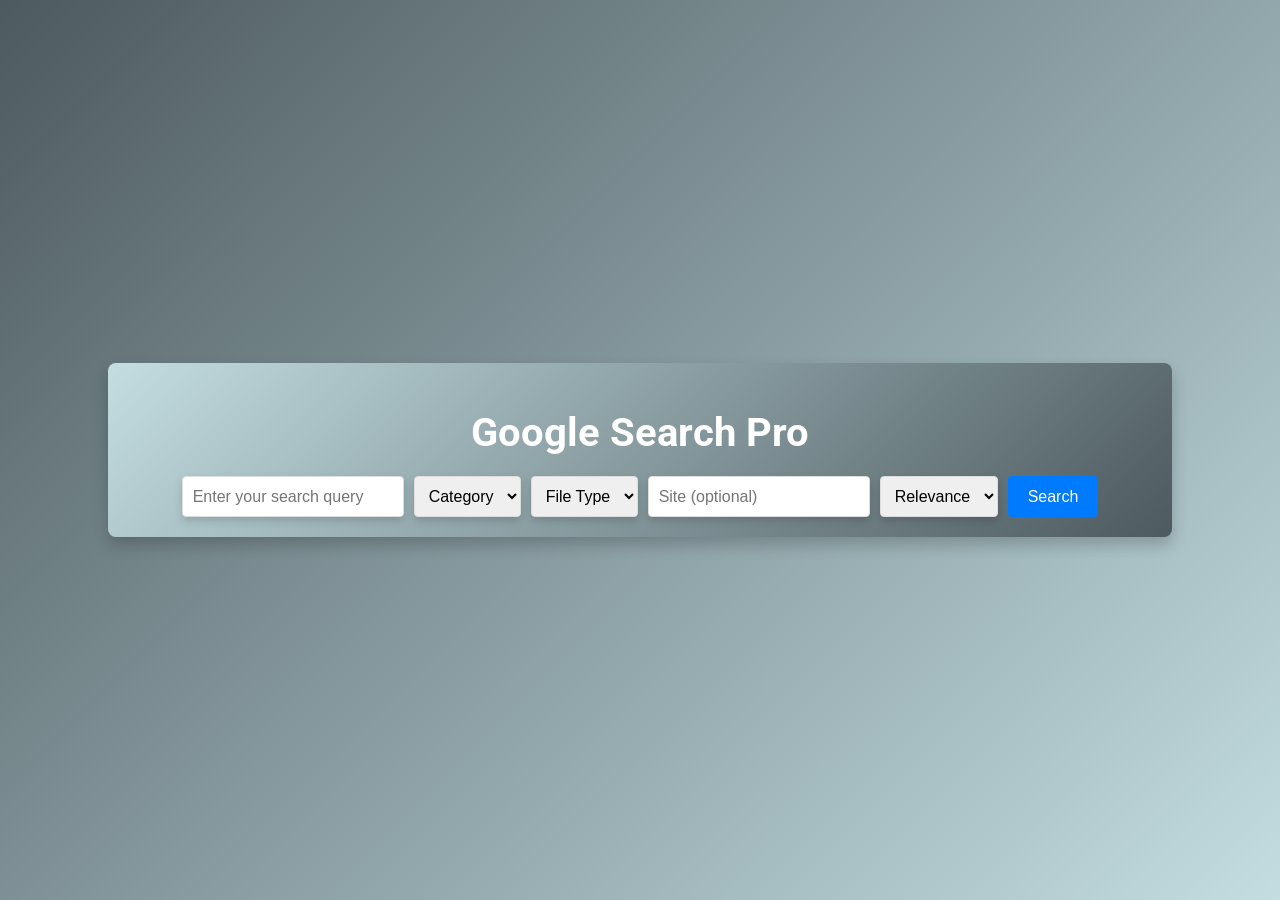
==== index.html @ 37b19005 "Initial commit with project files" ====
<!DOCTYPE html>
<html lang="en">

<head>
    <meta charset="UTF-8">
    <meta name="viewport" content="width=device-width, initial-scale=1.0">
    <title>Google Search Pro</title>
    <link rel="stylesheet" href="styles.css">
    <link href="https://fonts.googleapis.com/css2?family=Roboto:wght@400;500;700&display=swap" rel="stylesheet">
</head>

<body>
    <!-- Toast Notification Container -->
    <div id="toast" class="toast"></div>
    <div class="container">
        <h1>Google Search Pro</h1>
        <form id="dorking-form">
            <input type="text" id="query" placeholder="Enter your search query">

            <select id="category">
                <option value="">Category</option>
                <option value="book">Book</option>
                <option value="music">Music</option>
                <option value="video">Video</option>
            </select>

            <select id="filetype">
                <option value="">File Type</option>
            </select>

            <input type="text" id="site" placeholder="Site (optional)">

            <select id="sort">
                <option value="">Relevance</option>
                <option value="date">Date</option>
            </select>

            <button type="submit">Search</button>
        </form>
    </div>
    <script src="script.js"></script>
</body>

</html>
---- styles.css ----
/* General body styling */
body {
    font-family: 'Roboto', sans-serif;
    background: linear-gradient(135deg, #4d5a5f, #c3dde1);
    margin: 0;
    padding: 0;
    display: flex;
    justify-content: center;
    align-items: center;
    height: 100vh;
}

.container {
    background: linear-gradient(135deg, #c3dde1, #4d5a5f);
    padding: 20px;
    border-radius: 8px;
    box-shadow: 0 8px 16px rgba(0, 0, 0, 0.2);
    width: 80%;
    max-width: 1200px;
}

h1 {
    color: #ffffff;
    text-align: center;
    margin-bottom: 20px;
    font-weight: 700;
    font-size: 2.5rem;
    /* Increased font size for better prominence */
}

/* Form styling */
form {
    display: flex;
    flex-wrap: wrap;
    gap: 10px;
    justify-content: center;
}

input[type="text"],
select {
    padding: 10px;
    border: 1px solid #ddd;
    border-radius: 4px;
    box-shadow: 0 4px 8px rgba(0, 0, 0, 0.15);
    /* Enhanced shadow */
    transition: all 0.3s ease;
    font-size: 1rem;
    /* Consistent font size for inputs and selects */
}

input[type="text"]:focus,
select:focus {
    border-color: #007bff;
    outline: none;
    box-shadow: 0 4px 12px rgba(0, 0, 0, 0.25);
    /* Enhanced shadow on focus */
}

button {
    padding: 10px 20px;
    background: #007bff;
    color: white;
    border: none;
    border-radius: 4px;
    cursor: pointer;
    transition: all 0.3s ease;
    transform: translateY(0);
    font-size: 1rem;
    /* Consistent font size for button */
}

button:hover {
    background: #0056b3;
    transform: translateY(-3px);
    scale: 1.05;
    /* Slight scaling effect on hover */
}

button:active {
    background: #004494;
    transform: translateY(2px);
}

/* Toast Container Styling */
.toast {
    visibility: hidden;
    min-width: 250px;
    margin-left: -125px;
    background-color: #333;
    color: #fff;
    text-align: center;
    border-radius: 2px;
    position: fixed;
    z-index: 1;
    left: 50%;
    bottom: 30px;
    font-size: 17px;
    box-shadow: 0 2px 5px rgba(0, 0, 0, 0.3);
}

.toast.show {
    visibility: visible;
    -webkit-animation: fadeInOut 3s ease;
    animation: fadeInOut 3s ease;
}

@-webkit-keyframes fadeInOut {
    0% {
        opacity: 0;
    }

    10% {
        opacity: 1;
    }

    90% {
        opacity: 1;
    }

    100% {
        opacity: 0;
    }
}

@keyframes fadeInOut {
    0% {
        opacity: 0;
    }

    10% {
        opacity: 1;
    }

    90% {
        opacity: 1;
    }

    100% {
        opacity: 0;
    }
}


/* Responsive Layouts */

/* Tablets and below */
@media (max-width: 768px) {
    .container {
        width: 90%;
        padding: 15px;
    }

    h1 {
        font-size: 2rem;
    }

    form {
        flex-direction: column;
        align-items: center;
    }

    input[type="text"],
    select {
        width: 100%;
        box-sizing: border-box;
    }

    button {
        width: 100%;
    }
}

/* Mobile devices */
@media (max-width: 480px) {
    .container {
        width: 95%;
        padding: 10px;
    }

    h1 {
        font-size: 1.5rem;
    }

    form {
        gap: 5px;
    }

    input[type="text"],
    select {
        padding: 8px;
        font-size: 0.875rem;
    }

    button {
        padding: 8px 16px;
        font-size: 0.875rem;
    }
}
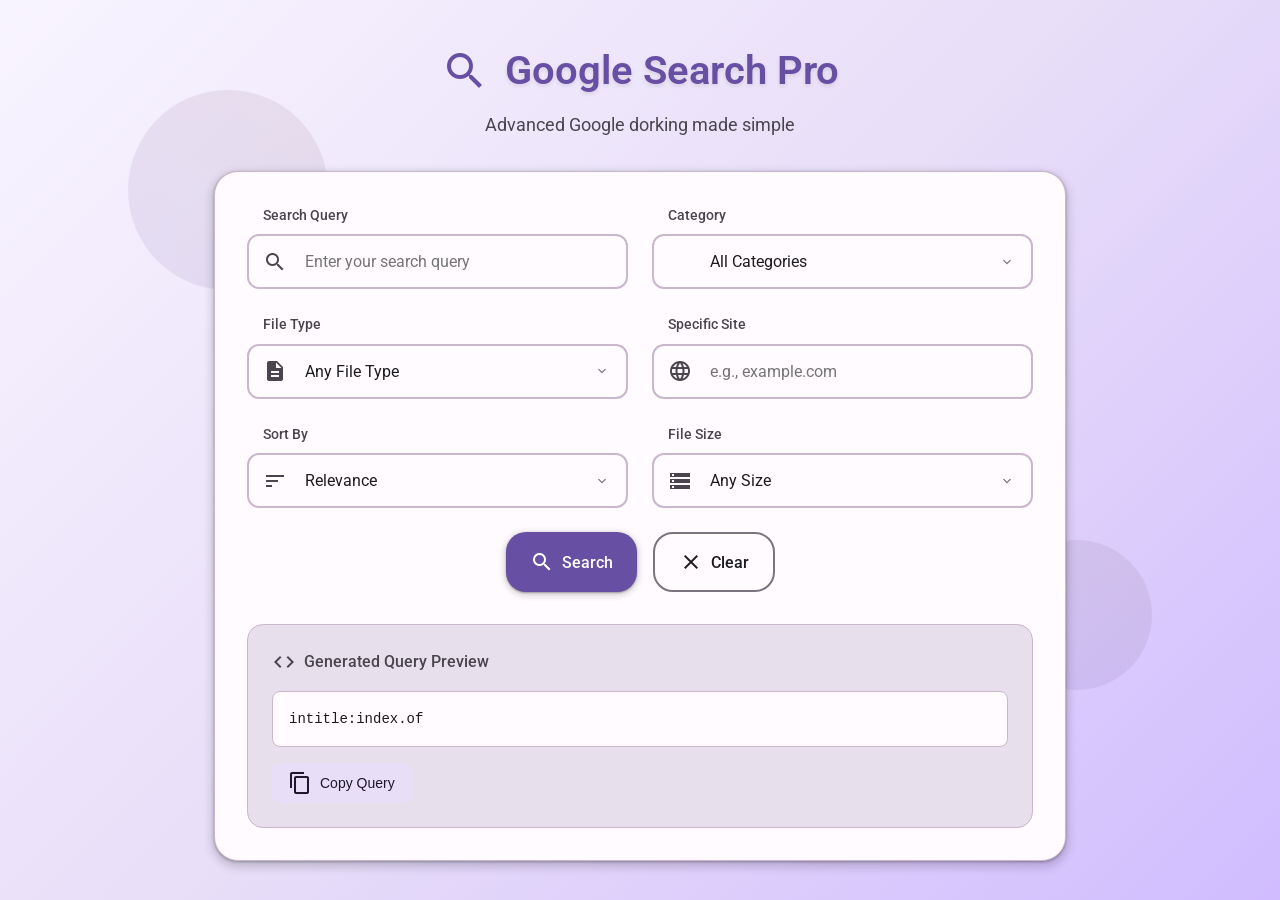
==== commit d561cd56: "refactor" ====
--- a/index.html
+++ b/index.html
@@ -6,38 +6,130 @@
     <meta name="viewport" content="width=device-width, initial-scale=1.0">
     <title>Google Search Pro</title>
     <link rel="stylesheet" href="styles.css">
-    <link href="https://fonts.googleapis.com/css2?family=Roboto:wght@400;500;700&display=swap" rel="stylesheet">
+    <link href="https://fonts.googleapis.com/css2?family=Roboto:wght@300;400;500;600;700&display=swap" rel="stylesheet">
+    <link href="https://fonts.googleapis.com/icon?family=Material+Icons" rel="stylesheet">
 </head>
 
 <body>
     <!-- Toast Notification Container -->
-    <div id="toast" class="toast"></div>
+    <div id="toast" class="toast">
+        <span class="toast-icon material-icons">info</span>
+        <span class="toast-message"></span>
+    </div>
+
+    <!-- Background decoration -->
+    <div class="background-decoration">
+        <div class="floating-shape shape-1"></div>
+        <div class="floating-shape shape-2"></div>
+        <div class="floating-shape shape-3"></div>
+    </div>
+
     <div class="container">
-        <h1>Google Search Pro</h1>
-        <form id="dorking-form">
-            <input type="text" id="query" placeholder="Enter your search query">
+        <div class="header">
+            <div class="logo">
+                <span class="material-icons">search</span>
+                <h1>Google Search Pro</h1>
+            </div>
+            <p class="subtitle">Advanced Google dorking made simple</p>
+        </div>
 
-            <select id="category">
-                <option value="">Category</option>
-                <option value="book">Book</option>
-                <option value="music">Music</option>
-                <option value="video">Video</option>
-            </select>
+        <form id="dorking-form" class="search-form">
+            <div class="form-row">
+                <div class="input-group">
+                    <label for="query">Search Query</label>
+                    <div class="input-container">
+                        <span class="material-icons input-icon">search</span>
+                        <input type="text" id="query" placeholder="Enter your search query">
+                    </div>
+                </div>
 
-            <select id="filetype">
-                <option value="">File Type</option>
-            </select>
+                <div class="input-group">
+                    <label for="category">Category</label>
+                    <div class="select-container">
+                        <span class="material-icons select-icon">category</span>
+                        <select id="category">
+                            <option value="">All Categories</option>
+                            <option value="book">📚 Books & Documents</option>
+                            <option value="music">🎵 Music & Audio</option>
+                            <option value="video">🎬 Videos & Movies</option>
+                            <option value="software">💾 Software & Apps</option>
+                            <option value="image">🖼️ Images & Photos</option>
+                        </select>
+                    </div>
+                </div>
+            </div>
 
-            <input type="text" id="site" placeholder="Site (optional)">
+            <div class="form-row">
+                <div class="input-group">
+                    <label for="filetype">File Type</label>
+                    <div class="select-container">
+                        <span class="material-icons select-icon">description</span>
+                        <select id="filetype">
+                            <option value="">Any File Type</option>
+                        </select>
+                    </div>
+                </div>
 
-            <select id="sort">
-                <option value="">Relevance</option>
-                <option value="date">Date</option>
-            </select>
+                <div class="input-group">
+                    <label for="site">Specific Site</label>
+                    <div class="input-container">
+                        <span class="material-icons input-icon">language</span>
+                        <input type="text" id="site" placeholder="e.g., example.com">
+                    </div>
+                </div>
+            </div>
 
-            <button type="submit">Search</button>
+            <div class="form-row">
+                <div class="input-group">
+                    <label for="sort">Sort By</label>
+                    <div class="select-container">
+                        <span class="material-icons select-icon">sort</span>
+                        <select id="sort">
+                            <option value="">Relevance</option>
+                            <option value="date">Date Modified</option>
+                        </select>
+                    </div>
+                </div>
+
+                <div class="input-group">
+                    <label for="size">File Size</label>
+                    <div class="select-container">
+                        <span class="material-icons select-icon">storage</span>
+                        <select id="size">
+                            <option value="">Any Size</option>
+                            <option value="small">Small (< 10MB)</option>
+                            <option value="medium">Medium (10MB - 100MB)</option>
+                            <option value="large">Large (> 100MB)</option>
+                        </select>
+                    </div>
+                </div>
+            </div>
+
+            <div class="button-group">
+                <button type="submit" class="search-btn">
+                    <span class="material-icons">search</span>
+                    <span>Search</span>
+                </button>
+                <button type="button" id="clear-btn" class="clear-btn">
+                    <span class="material-icons">clear</span>
+                    <span>Clear</span>
+                </button>
+            </div>
+
+            <div class="query-preview">
+                <div class="preview-header">
+                    <span class="material-icons">code</span>
+                    <span>Generated Query Preview</span>
+                </div>
+                <div id="query-display" class="query-text">Enter search parameters to see the generated query</div>
+                <button type="button" id="copy-query" class="copy-btn">
+                    <span class="material-icons">content_copy</span>
+                    <span>Copy Query</span>
+                </button>
+            </div>
         </form>
     </div>
+
     <script src="script.js"></script>
 </body>
 
--- a/styles.css
+++ b/styles.css
@@ -1,198 +1,500 @@
-/* General body styling */
+/* Material Design 3 Variables */
+:root {
+    --primary: #6750a4;
+    --primary-container: #eaddff;
+    --on-primary: #ffffff;
+    --on-primary-container: #21005d;
+    --secondary: #625b71;
+    --secondary-container: #e8def8;
+    --on-secondary: #ffffff;
+    --on-secondary-container: #1d192b;
+    --tertiary: #7d5260;
+    --tertiary-container: #ffd8e4;
+    --on-tertiary: #ffffff;
+    --on-tertiary-container: #31111d;
+    --error: #ba1a1a;
+    --error-container: #ffdad6;
+    --on-error: #ffffff;
+    --on-error-container: #410002;
+    --background: #fffbfe;
+    --on-background: #1c1b1f;
+    --surface: #fffbfe;
+    --surface-variant: #e7e0ec;
+    --on-surface: #1c1b1f;
+    --on-surface-variant: #49454f;
+    --outline: #79747e;
+    --outline-variant: #cab6cd;
+    --shadow: #000000;
+    --surface-tint: #6750a4;
+    --inverse-surface: #313033;
+    --inverse-on-surface: #f4eff4;
+    --inverse-primary: #d0bcff;
+    --elevation-1: 0px 1px 2px rgba(0, 0, 0, 0.3), 0px 1px 3px 1px rgba(0, 0, 0, 0.15);
+    --elevation-2: 0px 1px 2px rgba(0, 0, 0, 0.3), 0px 2px 6px 2px rgba(0, 0, 0, 0.15);
+    --elevation-3: 0px 1px 3px rgba(0, 0, 0, 0.3), 0px 4px 8px 3px rgba(0, 0, 0, 0.15);
+    --elevation-4: 0px 2px 3px rgba(0, 0, 0, 0.3), 0px 6px 10px 4px rgba(0, 0, 0, 0.15);
+    --elevation-5: 0px 4px 4px rgba(0, 0, 0, 0.3), 0px 8px 12px 6px rgba(0, 0, 0, 0.15);
+}
+
+/* Reset and base styles */
+* {
+    margin: 0;
+    padding: 0;
+    box-sizing: border-box;
+}
+
 body {
     font-family: 'Roboto', sans-serif;
-    background: linear-gradient(135deg, #4d5a5f, #c3dde1);
+    background: linear-gradient(135deg, #f8f4ff 0%, #e8def8 50%, #d0bcff 100%);
+    background-attachment: fixed;
+    color: var(--on-background);
+    line-height: 1.6;
+    min-height: 100vh;
+    overflow-x: hidden;
+    position: relative;
+}
+
+/* Background decoration */
+.background-decoration {
+    position: fixed;
+    top: 0;
+    left: 0;
+    width: 100%;
+    height: 100%;
+    pointer-events: none;
+    z-index: -1;
+}
+
+.floating-shape {
+    position: absolute;
+    border-radius: 50%;
+    background: linear-gradient(45deg, var(--primary), var(--tertiary));
+    opacity: 0.1;
+    animation: float 20s infinite linear;
+}
+
+.shape-1 {
+    width: 200px;
+    height: 200px;
+    top: 10%;
+    left: 10%;
+    animation-delay: 0s;
+}
+
+.shape-2 {
+    width: 150px;
+    height: 150px;
+    top: 60%;
+    right: 10%;
+    animation-delay: -7s;
+}
+
+.shape-3 {
+    width: 100px;
+    height: 100px;
+    bottom: 20%;
+    left: 60%;
+    animation-delay: -14s;
+}
+
+@keyframes float {
+    0% { transform: translateY(0px) rotate(0deg); }
+    33% { transform: translateY(-20px) rotate(120deg); }
+    66% { transform: translateY(20px) rotate(240deg); }
+    100% { transform: translateY(0px) rotate(360deg); }
+}
+
+/* Main container */
+.container {
+    max-width: 900px;
+    margin: 0 auto;
+    padding: 24px;
+    min-height: 100vh;
+    display: flex;
+    flex-direction: column;
+    justify-content: center;
+    animation: slideInUp 0.8s ease-out;
+}
+
+@keyframes slideInUp {
+    from {
+        opacity: 0;
+        transform: translateY(30px);
+    }
+    to {
+        opacity: 1;
+        transform: translateY(0);
+    }
+}
+
+/* Header */
+.header {
+    text-align: center;
+    margin-bottom: 32px;
+    animation: fadeIn 1s ease-out 0.2s both;
+}
+
+.logo {
+    display: flex;
+    align-items: center;
+    justify-content: center;
+    gap: 16px;
+    margin-bottom: 8px;
+}
+
+.logo .material-icons {
+    font-size: 48px;
+    color: var(--primary);
+    animation: pulse 2s ease-in-out infinite;
+}
+
+@keyframes pulse {
+    0%, 100% { transform: scale(1); }
+    50% { transform: scale(1.1); }
+}
+
+.header h1 {
+    color: var(--primary);
+    font-size: 2.5rem;
+    font-weight: 600;
     margin: 0;
-    padding: 0;
-    display: flex;
-    justify-content: center;
-    align-items: center;
-    height: 100vh;
-}
-
-.container {
-    background: linear-gradient(135deg, #c3dde1, #4d5a5f);
-    padding: 20px;
-    border-radius: 8px;
-    box-shadow: 0 8px 16px rgba(0, 0, 0, 0.2);
-    width: 80%;
-    max-width: 1200px;
-}
-
-h1 {
-    color: #ffffff;
-    text-align: center;
-    margin-bottom: 20px;
-    font-weight: 700;
-    font-size: 2.5rem;
-    /* Increased font size for better prominence */
-}
-
-/* Form styling */
-form {
-    display: flex;
-    flex-wrap: wrap;
-    gap: 10px;
-    justify-content: center;
-}
-
+    text-shadow: 0 2px 4px rgba(0, 0, 0, 0.1);
+}
+
+.subtitle {
+    color: var(--on-surface-variant);
+    font-size: 1.1rem;
+    font-weight: 400;
+    margin-top: 8px;
+}
+
+@keyframes fadeIn {
+    from { opacity: 0; transform: translateY(20px); }
+    to { opacity: 1; transform: translateY(0); }
+}
+
+/* Search form */
+.search-form {
+    background: var(--surface);
+    border-radius: 24px;
+    padding: 32px;
+    box-shadow: var(--elevation-3);
+    border: 1px solid var(--outline-variant);
+    animation: fadeIn 1s ease-out 0.4s both;
+}
+
+.form-row {
+    display: grid;
+    grid-template-columns: 1fr 1fr;
+    gap: 24px;
+    margin-bottom: 24px;
+}
+
+.input-group {
+    display: flex;
+    flex-direction: column;
+    gap: 8px;
+}
+
+.input-group label {
+    font-size: 0.875rem;
+    font-weight: 500;
+    color: var(--on-surface-variant);
+    margin-left: 16px;
+}
+
+/* Input containers */
+.input-container,
+.select-container {
+    position: relative;
+    display: flex;
+    align-items: center;
+}
+
+.input-icon,
+.select-icon {
+    position: absolute;
+    left: 16px;
+    color: var(--on-surface-variant);
+    font-size: 20px;
+    z-index: 1;
+    transition: color 0.3s ease;
+}
+
+/* Input fields */
 input[type="text"],
 select {
-    padding: 10px;
-    border: 1px solid #ddd;
-    border-radius: 4px;
-    box-shadow: 0 4px 8px rgba(0, 0, 0, 0.15);
-    /* Enhanced shadow */
+    width: 100%;
+    padding: 16px 16px 16px 56px;
+    border: 2px solid var(--outline-variant);
+    border-radius: 12px;
+    background: var(--surface);
+    color: var(--on-surface);
+    font-size: 1rem;
+    font-family: 'Roboto', sans-serif;
     transition: all 0.3s ease;
-    font-size: 1rem;
-    /* Consistent font size for inputs and selects */
+    outline: none;
 }
 
 input[type="text"]:focus,
 select:focus {
-    border-color: #007bff;
-    outline: none;
-    box-shadow: 0 4px 12px rgba(0, 0, 0, 0.25);
-    /* Enhanced shadow on focus */
-}
-
-button {
-    padding: 10px 20px;
-    background: #007bff;
-    color: white;
+    border-color: var(--primary);
+    box-shadow: 0 0 0 3px rgba(103, 80, 164, 0.12);
+}
+
+input[type="text"]:focus + .input-icon,
+select:focus + .select-icon {
+    color: var(--primary);
+}
+
+/* Select specific styles */
+select {
+    cursor: pointer;
+    appearance: none;
+    background-image: url("data:image/svg+xml,%3csvg xmlns='http://www.w3.org/2000/svg' fill='none' viewBox='0 0 20 20'%3e%3cpath stroke='%236b7280' stroke-linecap='round' stroke-linejoin='round' stroke-width='1.5' d='M6 8l4 4 4-4'/%3e%3c/svg%3e");
+    background-position: right 16px center;
+    background-repeat: no-repeat;
+    background-size: 16px;
+    padding-right: 56px;
+}
+
+/* Button group */
+.button-group {
+    display: flex;
+    gap: 16px;
+    justify-content: center;
+    margin-bottom: 32px;
+}
+
+/* Buttons */
+.search-btn,
+.clear-btn {
+    display: flex;
+    align-items: center;
+    gap: 8px;
+    padding: 16px 24px;
     border: none;
-    border-radius: 4px;
+    border-radius: 20px;
+    font-size: 1rem;
+    font-weight: 500;
+    font-family: 'Roboto', sans-serif;
     cursor: pointer;
     transition: all 0.3s ease;
+    text-decoration: none;
+    position: relative;
+    overflow: hidden;
+}
+
+.search-btn {
+    background: var(--primary);
+    color: var(--on-primary);
+    box-shadow: var(--elevation-2);
+}
+
+.search-btn:hover {
+    background: color-mix(in srgb, var(--primary) 85%, black);
+    box-shadow: var(--elevation-4);
+    transform: translateY(-2px);
+}
+
+.search-btn:active {
     transform: translateY(0);
-    font-size: 1rem;
-    /* Consistent font size for button */
-}
-
-button:hover {
-    background: #0056b3;
-    transform: translateY(-3px);
-    scale: 1.05;
-    /* Slight scaling effect on hover */
-}
-
-button:active {
-    background: #004494;
-    transform: translateY(2px);
-}
-
-/* Toast Container Styling */
+    box-shadow: var(--elevation-2);
+}
+
+.clear-btn {
+    background: var(--surface);
+    color: var(--on-surface);
+    border: 2px solid var(--outline);
+}
+
+.clear-btn:hover {
+    background: var(--surface-variant);
+    transform: translateY(-2px);
+}
+
+/* Query preview */
+.query-preview {
+    background: var(--surface-variant);
+    border-radius: 16px;
+    padding: 24px;
+    margin-top: 24px;
+    border: 1px solid var(--outline-variant);
+}
+
+.preview-header {
+    display: flex;
+    align-items: center;
+    gap: 8px;
+    margin-bottom: 16px;
+    color: var(--on-surface-variant);
+    font-weight: 500;
+}
+
+.query-text {
+    background: var(--surface);
+    padding: 16px;
+    border-radius: 8px;
+    font-family: 'Courier New', monospace;
+    font-size: 0.875rem;
+    color: var(--on-surface);
+    border: 1px solid var(--outline-variant);
+    word-break: break-all;
+    min-height: 50px;
+    display: flex;
+    align-items: center;
+    margin-bottom: 16px;
+}
+
+.copy-btn {
+    display: flex;
+    align-items: center;
+    gap: 8px;
+    padding: 8px 16px;
+    background: var(--secondary-container);
+    color: var(--on-secondary-container);
+    border: none;
+    border-radius: 8px;
+    font-size: 0.875rem;
+    cursor: pointer;
+    transition: all 0.3s ease;
+}
+
+.copy-btn:hover {
+    background: color-mix(in srgb, var(--secondary-container) 85%, black);
+}
+
+/* Toast notifications */
 .toast {
-    visibility: hidden;
-    min-width: 250px;
-    margin-left: -125px;
-    background-color: #333;
-    color: #fff;
-    text-align: center;
-    border-radius: 2px;
     position: fixed;
-    z-index: 1;
-    left: 50%;
-    bottom: 30px;
-    font-size: 17px;
-    box-shadow: 0 2px 5px rgba(0, 0, 0, 0.3);
+    top: 24px;
+    right: 24px;
+    background: var(--inverse-surface);
+    color: var(--inverse-on-surface);
+    padding: 16px 20px;
+    border-radius: 8px;
+    box-shadow: var(--elevation-3);
+    display: flex;
+    align-items: center;
+    gap: 12px;
+    z-index: 1000;
+    transform: translateX(400px);
+    opacity: 0;
+    transition: all 0.3s ease;
 }
 
 .toast.show {
-    visibility: visible;
-    -webkit-animation: fadeInOut 3s ease;
-    animation: fadeInOut 3s ease;
-}
-
-@-webkit-keyframes fadeInOut {
-    0% {
-        opacity: 0;
-    }
-
-    10% {
-        opacity: 1;
-    }
-
-    90% {
-        opacity: 1;
-    }
-
-    100% {
-        opacity: 0;
-    }
-}
-
-@keyframes fadeInOut {
-    0% {
-        opacity: 0;
-    }
-
-    10% {
-        opacity: 1;
-    }
-
-    90% {
-        opacity: 1;
-    }
-
-    100% {
-        opacity: 0;
-    }
-}
-
-
-/* Responsive Layouts */
-
-/* Tablets and below */
+    transform: translateX(0);
+    opacity: 1;
+}
+
+.toast-icon {
+    font-size: 20px;
+}
+
+.toast-message {
+    font-weight: 500;
+}
+
+/* Responsive design */
 @media (max-width: 768px) {
     .container {
-        width: 90%;
-        padding: 15px;
-    }
-
-    h1 {
+        padding: 16px;
+    }
+    
+    .header h1 {
         font-size: 2rem;
     }
-
-    form {
+    
+    .search-form {
+        padding: 24px 20px;
+        border-radius: 16px;
+    }
+    
+    .form-row {
+        grid-template-columns: 1fr;
+        gap: 16px;
+        margin-bottom: 20px;
+    }
+    
+    .button-group {
         flex-direction: column;
-        align-items: center;
-    }
-
+        align-items: stretch;
+    }
+    
+    .search-btn,
+    .clear-btn {
+        justify-content: center;
+    }
+    
+    .toast {
+        top: 16px;
+        right: 16px;
+        left: 16px;
+        transform: translateY(-100px);
+    }
+    
+    .toast.show {
+        transform: translateY(0);
+    }
+}
+
+@media (max-width: 480px) {
+    .logo {
+        flex-direction: column;
+        gap: 8px;
+    }
+    
+    .logo .material-icons {
+        font-size: 36px;
+    }
+    
+    .header h1 {
+        font-size: 1.75rem;
+    }
+    
+    .subtitle {
+        font-size: 1rem;
+    }
+    
     input[type="text"],
     select {
-        width: 100%;
-        box-sizing: border-box;
-    }
-
-    button {
-        width: 100%;
-    }
-}
-
-/* Mobile devices */
-@media (max-width: 480px) {
-    .container {
-        width: 95%;
-        padding: 10px;
-    }
-
-    h1 {
-        font-size: 1.5rem;
-    }
-
-    form {
-        gap: 5px;
-    }
-
-    input[type="text"],
-    select {
-        padding: 8px;
+        padding: 14px 14px 14px 48px;
         font-size: 0.875rem;
     }
-
-    button {
-        padding: 8px 16px;
+    
+    .input-icon,
+    .select-icon {
+        left: 14px;
+        font-size: 18px;
+    }
+    
+    .search-btn,
+    .clear-btn {
+        padding: 14px 20px;
         font-size: 0.875rem;
     }
 }
+
+/* Smooth transitions for all interactive elements */
+* {
+    transition: color 0.3s ease, background-color 0.3s ease, border-color 0.3s ease, transform 0.3s ease, box-shadow 0.3s ease;
+}
+
+/* Custom scrollbar */
+::-webkit-scrollbar {
+    width: 8px;
+}
+
+::-webkit-scrollbar-track {
+    background: var(--surface-variant);
+}
+
+::-webkit-scrollbar-thumb {
+    background: var(--outline);
+    border-radius: 4px;
+}
+
+::-webkit-scrollbar-thumb:hover {
+    background: var(--on-surface-variant);
+}
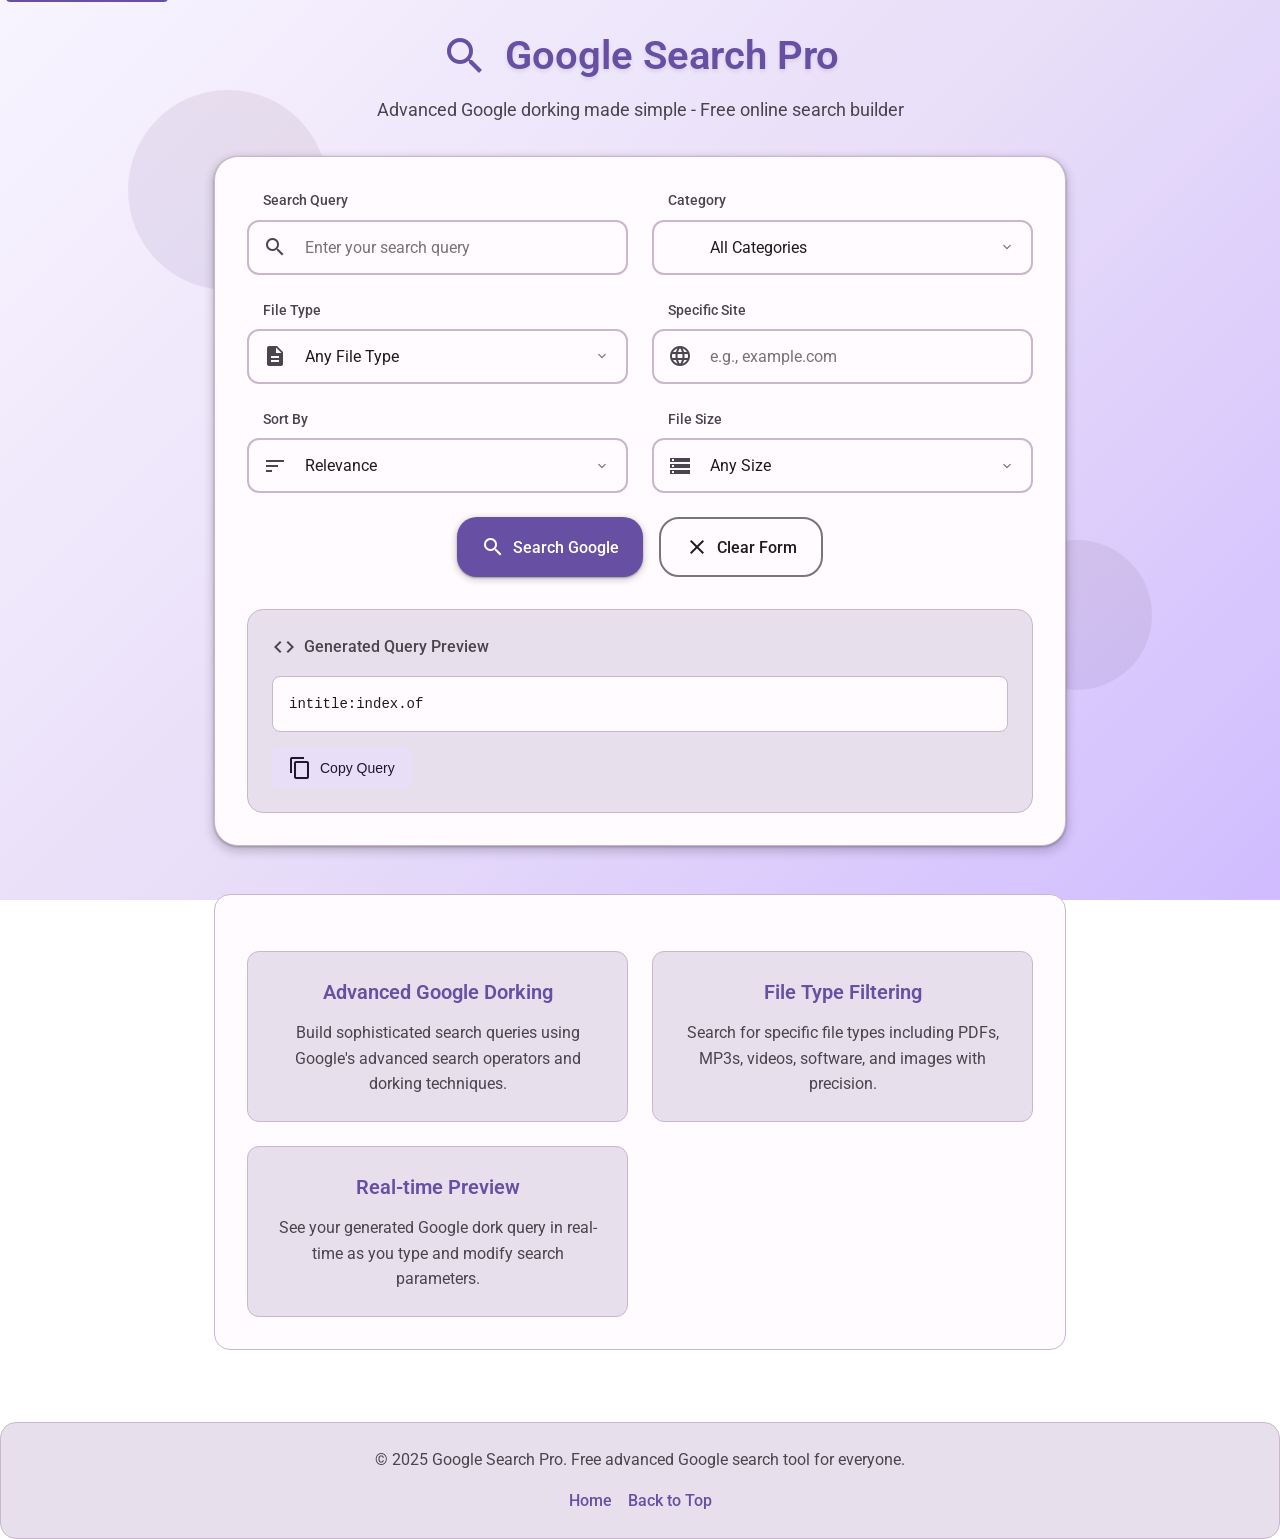
==== commit 3439d5b3: "seo" ====
--- a/index.html
+++ b/index.html
@@ -1,136 +1,287 @@
 <!DOCTYPE html>
-<html lang="en">
+<html lang="en" itemscope itemtype="https://schema.org/WebApplication">
 
 <head>
     <meta charset="UTF-8">
     <meta name="viewport" content="width=device-width, initial-scale=1.0">
-    <title>Google Search Pro</title>
+    
+    <!-- Primary Meta Tags -->
+    <title>Google Search Pro - Advanced Google Dorking Tool | Free Online Search Builder</title>
+    <meta name="title" content="Google Search Pro - Advanced Google Dorking Tool | Free Online Search Builder">
+    <meta name="description" content="Free advanced Google search tool with dorking capabilities. Build complex search queries, filter by file types, search specific sites. Find books, music, videos, software & images easily.">
+    <meta name="keywords" content="google search, google dorking, advanced search, file search, dork queries, search tool, find files, search builder, google hacks, intitle index of, advanced google search, search operators, google dorks, file finder, search engine, web search, google search tips, search techniques, online search tool, free search tool">
+    <meta name="author" content="Google Search Pro">
+    <meta name="robots" content="index, follow">
+    <meta name="language" content="English">
+    <meta name="revisit-after" content="1 days">
+    
+    <!-- Canonical URL -->
+    <link rel="canonical" href="https://googlesearchpro.netlify.app/">
+    
+    <!-- Open Graph / Facebook -->
+    <meta property="og:type" content="website">
+    <meta property="og:url" content="https://googlesearchpro.netlify.app/">
+    <meta property="og:title" content="Google Search Pro - Advanced Google Dorking Tool">
+    <meta property="og:description" content="Free advanced Google search tool with dorking capabilities. Build complex search queries, filter by file types, search specific sites. Find books, music, videos, software & images easily.">
+    <meta property="og:image" content="https://googlesearchpro.netlify.app/og-image.png">
+    <meta property="og:image:width" content="1200">
+    <meta property="og:image:height" content="630">
+    <meta property="og:site_name" content="Google Search Pro">
+    <meta property="og:locale" content="en_US">
+    
+    <!-- Twitter -->
+    <meta property="twitter:card" content="summary_large_image">
+    <meta property="twitter:url" content="https://googlesearchpro.netlify.app/">
+    <meta property="twitter:title" content="Google Search Pro - Advanced Google Dorking Tool">
+    <meta property="twitter:description" content="Free advanced Google search tool with dorking capabilities. Build complex search queries, filter by file types, search specific sites.">
+    <meta property="twitter:image" content="https://googlesearchpro.netlify.app/og-image.png">
+    <meta property="twitter:creator" content="@GoogleSearchPro">
+    
+    <!-- Structured Data / Schema.org -->
+    <script type="application/ld+json">
+    {
+        "@context": "https://schema.org",
+        "@type": "WebApplication",
+        "name": "Google Search Pro",
+        "description": "Advanced Google search tool with dorking capabilities for building complex search queries",
+        "url": "https://googlesearchpro.netlify.app/",
+        "applicationCategory": "SearchEngine",
+        "operatingSystem": "Any",
+        "browserRequirements": "Requires HTML5 support",
+        "softwareVersion": "2.0",
+        "author": {
+            "@type": "Organization",
+            "name": "Google Search Pro"
+        },
+        "offers": {
+            "@type": "Offer",
+            "price": "0",
+            "priceCurrency": "USD"
+        },
+        "aggregateRating": {
+            "@type": "AggregateRating",
+            "ratingValue": "4.8",
+            "ratingCount": "150"
+        },
+        "features": [
+            "Advanced Google Dorking",
+            "File Type Filtering",
+            "Site-Specific Search",
+            "Real-time Query Preview",
+            "Material Design Interface"
+        ]
+    }
+    </script>
+    
+    <!-- Additional SEO Meta Tags -->
+    <meta name="theme-color" content="#6750a4">
+    <meta name="msapplication-TileColor" content="#6750a4">
+    <meta name="application-name" content="Google Search Pro">
+    <meta name="apple-mobile-web-app-title" content="Google Search Pro">
+    <meta name="apple-mobile-web-app-capable" content="yes">
+    <meta name="apple-mobile-web-app-status-bar-style" content="default">
+    
+    <!-- Favicon -->
+    <link rel="icon" type="image/x-icon" href="favicon.ico">
+    <link rel="apple-touch-icon" sizes="180x180" href="apple-touch-icon.png">
+    <link rel="icon" type="image/png" sizes="32x32" href="favicon-32x32.png">
+    <link rel="icon" type="image/png" sizes="16x16" href="favicon-16x16.png">
+    <link rel="manifest" href="manifest.json">
+    
+    <!-- Preload Critical Resources -->
+    <link rel="preload" href="https://fonts.googleapis.com/css2?family=Roboto:wght@300;400;500;600;700&display=swap" as="style">
+    <link rel="preload" href="https://fonts.googleapis.com/icon?family=Material+Icons" as="style">
+    <link rel="preload" href="styles.css" as="style">
+    
+    <!-- Stylesheets -->
     <link rel="stylesheet" href="styles.css">
     <link href="https://fonts.googleapis.com/css2?family=Roboto:wght@300;400;500;600;700&display=swap" rel="stylesheet">
     <link href="https://fonts.googleapis.com/icon?family=Material+Icons" rel="stylesheet">
+    
+    <!-- DNS Prefetch -->
+    <link rel="dns-prefetch" href="//www.google.com">
+    <link rel="dns-prefetch" href="//fonts.googleapis.com">
+    <link rel="dns-prefetch" href="//fonts.gstatic.com">
+    
+    <!-- Performance Optimization -->
+    <link rel="prefetch" href="script.js">
 </head>
 
 <body>
+    <!-- Skip to content for accessibility -->
+    <a href="#main-content" class="skip-link">Skip to main content</a>
+    
     <!-- Toast Notification Container -->
-    <div id="toast" class="toast">
+    <div id="toast" class="toast" role="alert" aria-live="polite">
         <span class="toast-icon material-icons">info</span>
         <span class="toast-message"></span>
     </div>
 
     <!-- Background decoration -->
-    <div class="background-decoration">
+    <div class="background-decoration" aria-hidden="true">
         <div class="floating-shape shape-1"></div>
         <div class="floating-shape shape-2"></div>
         <div class="floating-shape shape-3"></div>
     </div>
 
-    <div class="container">
-        <div class="header">
+    <main id="main-content" class="container">
+        <header class="header">
             <div class="logo">
-                <span class="material-icons">search</span>
+                <span class="material-icons" aria-hidden="true">search</span>
                 <h1>Google Search Pro</h1>
             </div>
-            <p class="subtitle">Advanced Google dorking made simple</p>
+            <p class="subtitle">Advanced Google dorking made simple - Free online search builder</p>
+        </header>
+
+        <section class="search-section">
+            <h2 class="sr-only">Advanced Google Search Builder</h2>
+            <form id="dorking-form" class="search-form" role="search" aria-label="Advanced Google Search Builder">
+                <div class="form-row">
+                    <div class="input-group">
+                        <label for="query">Search Query</label>
+                        <div class="input-container">
+                            <span class="material-icons input-icon" aria-hidden="true">search</span>
+                            <input type="text" id="query" name="query" placeholder="Enter your search query" autocomplete="off" aria-describedby="query-help">
+                            <div id="query-help" class="sr-only">Enter keywords to search for files and content</div>
+                        </div>
+                    </div>
+
+                    <div class="input-group">
+                        <label for="category">Category</label>
+                        <div class="select-container">
+                            <span class="material-icons select-icon" aria-hidden="true">category</span>
+                            <select id="category" name="category" aria-describedby="category-help">
+                                <option value="">All Categories</option>
+                                <option value="book">📚 Books & Documents</option>
+                                <option value="music">🎵 Music & Audio</option>
+                                <option value="video">🎬 Videos & Movies</option>
+                                <option value="software">💾 Software & Apps</option>
+                                <option value="image">🖼️ Images & Photos</option>
+                            </select>
+                            <div id="category-help" class="sr-only">Choose a content category to filter search results</div>
+                        </div>
+                    </div>
+                </div>
+
+                <div class="form-row">
+                    <div class="input-group">
+                        <label for="filetype">File Type</label>
+                        <div class="select-container">
+                            <span class="material-icons select-icon" aria-hidden="true">description</span>
+                            <select id="filetype" name="filetype" aria-describedby="filetype-help">
+                                <option value="">Any File Type</option>
+                            </select>
+                            <div id="filetype-help" class="sr-only">Select specific file types to search for</div>
+                        </div>
+                    </div>
+
+                    <div class="input-group">
+                        <label for="site">Specific Site</label>
+                        <div class="input-container">
+                            <span class="material-icons input-icon" aria-hidden="true">language</span>
+                            <input type="text" id="site" name="site" placeholder="e.g., example.com" autocomplete="off" aria-describedby="site-help">
+                            <div id="site-help" class="sr-only">Limit search to a specific website or domain</div>
+                        </div>
+                    </div>
+                </div>
+
+                <div class="form-row">
+                    <div class="input-group">
+                        <label for="sort">Sort By</label>
+                        <div class="select-container">
+                            <span class="material-icons select-icon" aria-hidden="true">sort</span>
+                            <select id="sort" name="sort" aria-describedby="sort-help">
+                                <option value="">Relevance</option>
+                                <option value="date">Date Modified</option>
+                            </select>
+                            <div id="sort-help" class="sr-only">Choose how to sort search results</div>
+                        </div>
+                    </div>
+
+                    <div class="input-group">
+                        <label for="size">File Size</label>
+                        <div class="select-container">
+                            <span class="material-icons select-icon" aria-hidden="true">storage</span>
+                            <select id="size" name="size" aria-describedby="size-help">
+                                <option value="">Any Size</option>
+                                <option value="small">Small (< 10MB)</option>
+                                <option value="medium">Medium (10MB - 100MB)</option>
+                                <option value="large">Large (> 100MB)</option>
+                            </select>
+                            <div id="size-help" class="sr-only">Filter results by file size</div>
+                        </div>
+                    </div>
+                </div>
+
+                <div class="button-group">
+                    <button type="submit" class="search-btn" aria-describedby="search-help">
+                        <span class="material-icons" aria-hidden="true">search</span>
+                        <span>Search Google</span>
+                    </button>
+                    <button type="button" id="clear-btn" class="clear-btn" aria-describedby="clear-help">
+                        <span class="material-icons" aria-hidden="true">clear</span>
+                        <span>Clear Form</span>
+                    </button>
+                    <div id="search-help" class="sr-only">Opens Google search with your generated query in a new tab</div>
+                    <div id="clear-help" class="sr-only">Clears all form fields</div>
+                </div>
+
+                <div class="query-preview" role="region" aria-labelledby="preview-title">
+                    <div class="preview-header">
+                        <span class="material-icons" aria-hidden="true">code</span>
+                        <span id="preview-title">Generated Query Preview</span>
+                    </div>
+                    <div id="query-display" class="query-text" aria-live="polite" aria-describedby="preview-help">Enter search parameters to see the generated query</div>
+                    <button type="button" id="copy-query" class="copy-btn" aria-describedby="copy-help">
+                        <span class="material-icons" aria-hidden="true">content_copy</span>
+                        <span>Copy Query</span>
+                    </button>
+                    <div id="preview-help" class="sr-only">This shows the Google dork query that will be generated from your inputs</div>
+                    <div id="copy-help" class="sr-only">Copies the generated query to your clipboard</div>
+                </div>
+            </form>
+        </section>
+
+        <section class="features-section" aria-labelledby="features-title">
+            <h2 id="features-title" class="sr-only">Key Features</h2>
+            <div class="features-grid">
+                <article class="feature-card">
+                    <h3>Advanced Google Dorking</h3>
+                    <p>Build sophisticated search queries using Google's advanced search operators and dorking techniques.</p>
+                </article>
+                <article class="feature-card">
+                    <h3>File Type Filtering</h3>
+                    <p>Search for specific file types including PDFs, MP3s, videos, software, and images with precision.</p>
+                </article>
+                <article class="feature-card">
+                    <h3>Real-time Preview</h3>
+                    <p>See your generated Google dork query in real-time as you type and modify search parameters.</p>
+                </article>
+            </div>
+        </section>
+    </main>
+
+    <!-- Footer for additional SEO content -->
+    <footer class="footer" role="contentinfo">
+        <div class="footer-content">
+            <p>&copy; 2025 Google Search Pro. Free advanced Google search tool for everyone.</p>
+            <nav aria-label="Footer navigation">
+                <a href="https://googlesearchpro.netlify.app/" rel="canonical">Home</a>
+                <a href="#main-content">Back to Top</a>
+            </nav>
         </div>
-
-        <form id="dorking-form" class="search-form">
-            <div class="form-row">
-                <div class="input-group">
-                    <label for="query">Search Query</label>
-                    <div class="input-container">
-                        <span class="material-icons input-icon">search</span>
-                        <input type="text" id="query" placeholder="Enter your search query">
-                    </div>
-                </div>
-
-                <div class="input-group">
-                    <label for="category">Category</label>
-                    <div class="select-container">
-                        <span class="material-icons select-icon">category</span>
-                        <select id="category">
-                            <option value="">All Categories</option>
-                            <option value="book">📚 Books & Documents</option>
-                            <option value="music">🎵 Music & Audio</option>
-                            <option value="video">🎬 Videos & Movies</option>
-                            <option value="software">💾 Software & Apps</option>
-                            <option value="image">🖼️ Images & Photos</option>
-                        </select>
-                    </div>
-                </div>
-            </div>
-
-            <div class="form-row">
-                <div class="input-group">
-                    <label for="filetype">File Type</label>
-                    <div class="select-container">
-                        <span class="material-icons select-icon">description</span>
-                        <select id="filetype">
-                            <option value="">Any File Type</option>
-                        </select>
-                    </div>
-                </div>
-
-                <div class="input-group">
-                    <label for="site">Specific Site</label>
-                    <div class="input-container">
-                        <span class="material-icons input-icon">language</span>
-                        <input type="text" id="site" placeholder="e.g., example.com">
-                    </div>
-                </div>
-            </div>
-
-            <div class="form-row">
-                <div class="input-group">
-                    <label for="sort">Sort By</label>
-                    <div class="select-container">
-                        <span class="material-icons select-icon">sort</span>
-                        <select id="sort">
-                            <option value="">Relevance</option>
-                            <option value="date">Date Modified</option>
-                        </select>
-                    </div>
-                </div>
-
-                <div class="input-group">
-                    <label for="size">File Size</label>
-                    <div class="select-container">
-                        <span class="material-icons select-icon">storage</span>
-                        <select id="size">
-                            <option value="">Any Size</option>
-                            <option value="small">Small (< 10MB)</option>
-                            <option value="medium">Medium (10MB - 100MB)</option>
-                            <option value="large">Large (> 100MB)</option>
-                        </select>
-                    </div>
-                </div>
-            </div>
-
-            <div class="button-group">
-                <button type="submit" class="search-btn">
-                    <span class="material-icons">search</span>
-                    <span>Search</span>
-                </button>
-                <button type="button" id="clear-btn" class="clear-btn">
-                    <span class="material-icons">clear</span>
-                    <span>Clear</span>
-                </button>
-            </div>
-
-            <div class="query-preview">
-                <div class="preview-header">
-                    <span class="material-icons">code</span>
-                    <span>Generated Query Preview</span>
-                </div>
-                <div id="query-display" class="query-text">Enter search parameters to see the generated query</div>
-                <button type="button" id="copy-query" class="copy-btn">
-                    <span class="material-icons">content_copy</span>
-                    <span>Copy Query</span>
-                </button>
-            </div>
-        </form>
-    </div>
-
-    <script src="script.js"></script>
+    </footer>
+
+    <script src="script.js" defer></script>
+    
+    <!-- Google Analytics (replace with your tracking ID) -->
+    <!-- <script async src="https://www.googletagmanager.com/gtag/js?id=GA_TRACKING_ID"></script>
+    <script>
+        window.dataLayer = window.dataLayer || [];
+        function gtag(){dataLayer.push(arguments);}
+        gtag('js', new Date());
+        gtag('config', 'GA_TRACKING_ID');
+    </script> -->
 </body>
 
 </html>
--- a/styles.css
+++ b/styles.css
@@ -201,6 +201,7 @@
     font-weight: 500;
     color: var(--on-surface-variant);
     margin-left: 16px;
+    cursor: pointer;
 }
 
 /* Input containers */
@@ -396,6 +397,162 @@
     font-weight: 500;
 }
 
+/* SEO and Accessibility Improvements */
+.skip-link {
+    position: absolute;
+    top: -40px;
+    left: 6px;
+    background: var(--primary);
+    color: var(--on-primary);
+    padding: 8px;
+    border-radius: 4px;
+    text-decoration: none;
+    z-index: 9999;
+    transition: top 0.3s ease;
+}
+
+.skip-link:focus {
+    top: 6px;
+}
+
+.sr-only {
+    position: absolute;
+    width: 1px;
+    height: 1px;
+    padding: 0;
+    margin: -1px;
+    overflow: hidden;
+    clip: rect(0, 0, 0, 0);
+    white-space: nowrap;
+    border: 0;
+}
+
+/* Enhanced semantic elements */
+.search-section {
+    width: 100%;
+}
+
+.features-section {
+    margin-top: 48px;
+    padding: 32px;
+    background: var(--surface);
+    border-radius: 16px;
+    border: 1px solid var(--outline-variant);
+}
+
+.features-grid {
+    display: grid;
+    grid-template-columns: repeat(auto-fit, minmax(280px, 1fr));
+    gap: 24px;
+    margin-top: 24px;
+}
+
+.feature-card {
+    background: var(--surface-variant);
+    padding: 24px;
+    border-radius: 12px;
+    border: 1px solid var(--outline-variant);
+    text-align: center;
+    transition: all 0.3s ease;
+}
+
+.feature-card:hover {
+    transform: translateY(-2px);
+    box-shadow: var(--elevation-3);
+}
+
+.feature-card h3 {
+    color: var(--primary);
+    font-size: 1.25rem;
+    font-weight: 600;
+    margin-bottom: 12px;
+}
+
+.feature-card p {
+    color: var(--on-surface-variant);
+    line-height: 1.6;
+    margin: 0;
+}
+
+/* Footer */
+.footer {
+    margin-top: 48px;
+    padding: 24px;
+    background: var(--surface-variant);
+    border-radius: 16px;
+    border: 1px solid var(--outline-variant);
+    text-align: center;
+}
+
+.footer-content {
+    display: flex;
+    flex-direction: column;
+    align-items: center;
+    gap: 16px;
+}
+
+.footer-content p {
+    color: var(--on-surface-variant);
+    margin: 0;
+}
+
+.footer-content nav {
+    display: flex;
+    gap: 16px;
+}
+
+.footer-content nav a {
+    color: var(--primary);
+    text-decoration: none;
+    font-weight: 500;
+    transition: color 0.3s ease;
+}
+
+.footer-content nav a:hover {
+    color: var(--on-primary-container);
+}
+
+/* Enhanced form labels and descriptions */
+.input-group label {
+    font-size: 0.875rem;
+    font-weight: 500;
+    color: var(--on-surface-variant);
+    margin-left: 16px;
+    cursor: pointer;
+}
+
+/* Focus improvements for better accessibility */
+input:focus,
+select:focus,
+button:focus {
+    outline: 2px solid var(--primary);
+    outline-offset: 2px;
+}
+
+/* Print styles for SEO */
+@media print {
+    .background-decoration,
+    .floating-shape,
+    .toast {
+        display: none;
+    }
+    
+    .container {
+        background: white;
+        box-shadow: none;
+        border: 1px solid #ccc;
+    }
+    
+    .header h1 {
+        color: #000;
+    }
+    
+    .search-form {
+        background: white;
+        border: 1px solid #ccc;
+    }
+}
+
 /* Responsive design */
 @media (max-width: 768px) {
     .container {
--- a/styles.css
+++ b/styles.css
@@ -201,6 +201,7 @@
     font-weight: 500;
     color: var(--on-surface-variant);
     margin-left: 16px;
+    cursor: pointer;
 }
 
 /* Input containers */
@@ -396,6 +397,162 @@
     font-weight: 500;
 }
 
+/* SEO and Accessibility Improvements */
+.skip-link {
+    position: absolute;
+    top: -40px;
+    left: 6px;
+    background: var(--primary);
+    color: var(--on-primary);
+    padding: 8px;
+    border-radius: 4px;
+    text-decoration: none;
+    z-index: 9999;
+    transition: top 0.3s ease;
+}
+
+.skip-link:focus {
+    top: 6px;
+}
+
+.sr-only {
+    position: absolute;
+    width: 1px;
+    height: 1px;
+    padding: 0;
+    margin: -1px;
+    overflow: hidden;
+    clip: rect(0, 0, 0, 0);
+    white-space: nowrap;
+    border: 0;
+}
+
+/* Enhanced semantic elements */
+.search-section {
+    width: 100%;
+}
+
+.features-section {
+    margin-top: 48px;
+    padding: 32px;
+    background: var(--surface);
+    border-radius: 16px;
+    border: 1px solid var(--outline-variant);
+}
+
+.features-grid {
+    display: grid;
+    grid-template-columns: repeat(auto-fit, minmax(280px, 1fr));
+    gap: 24px;
+    margin-top: 24px;
+}
+
+.feature-card {
+    background: var(--surface-variant);
+    padding: 24px;
+    border-radius: 12px;
+    border: 1px solid var(--outline-variant);
+    text-align: center;
+    transition: all 0.3s ease;
+}
+
+.feature-card:hover {
+    transform: translateY(-2px);
+    box-shadow: var(--elevation-3);
+}
+
+.feature-card h3 {
+    color: var(--primary);
+    font-size: 1.25rem;
+    font-weight: 600;
+    margin-bottom: 12px;
+}
+
+.feature-card p {
+    color: var(--on-surface-variant);
+    line-height: 1.6;
+    margin: 0;
+}
+
+/* Footer */
+.footer {
+    margin-top: 48px;
+    padding: 24px;
+    background: var(--surface-variant);
+    border-radius: 16px;
+    border: 1px solid var(--outline-variant);
+    text-align: center;
+}
+
+.footer-content {
+    display: flex;
+    flex-direction: column;
+    align-items: center;
+    gap: 16px;
+}
+
+.footer-content p {
+    color: var(--on-surface-variant);
+    margin: 0;
+}
+
+.footer-content nav {
+    display: flex;
+    gap: 16px;
+}
+
+.footer-content nav a {
+    color: var(--primary);
+    text-decoration: none;
+    font-weight: 500;
+    transition: color 0.3s ease;
+}
+
+.footer-content nav a:hover {
+    color: var(--on-primary-container);
+}
+
+/* Enhanced form labels and descriptions */
+.input-group label {
+    font-size: 0.875rem;
+    font-weight: 500;
+    color: var(--on-surface-variant);
+    margin-left: 16px;
+    cursor: pointer;
+}
+
+/* Focus improvements for better accessibility */
+input:focus,
+select:focus,
+button:focus {
+    outline: 2px solid var(--primary);
+    outline-offset: 2px;
+}
+
+/* Print styles for SEO */
+@media print {
+    .background-decoration,
+    .floating-shape,
+    .toast {
+        display: none;
+    }
+    
+    .container {
+        background: white;
+        box-shadow: none;
+        border: 1px solid #ccc;
+    }
+    
+    .header h1 {
+        color: #000;
+    }
+    
+    .search-form {
+        background: white;
+        border: 1px solid #ccc;
+    }
+}
+
 /* Responsive design */
 @media (max-width: 768px) {
     .container {
